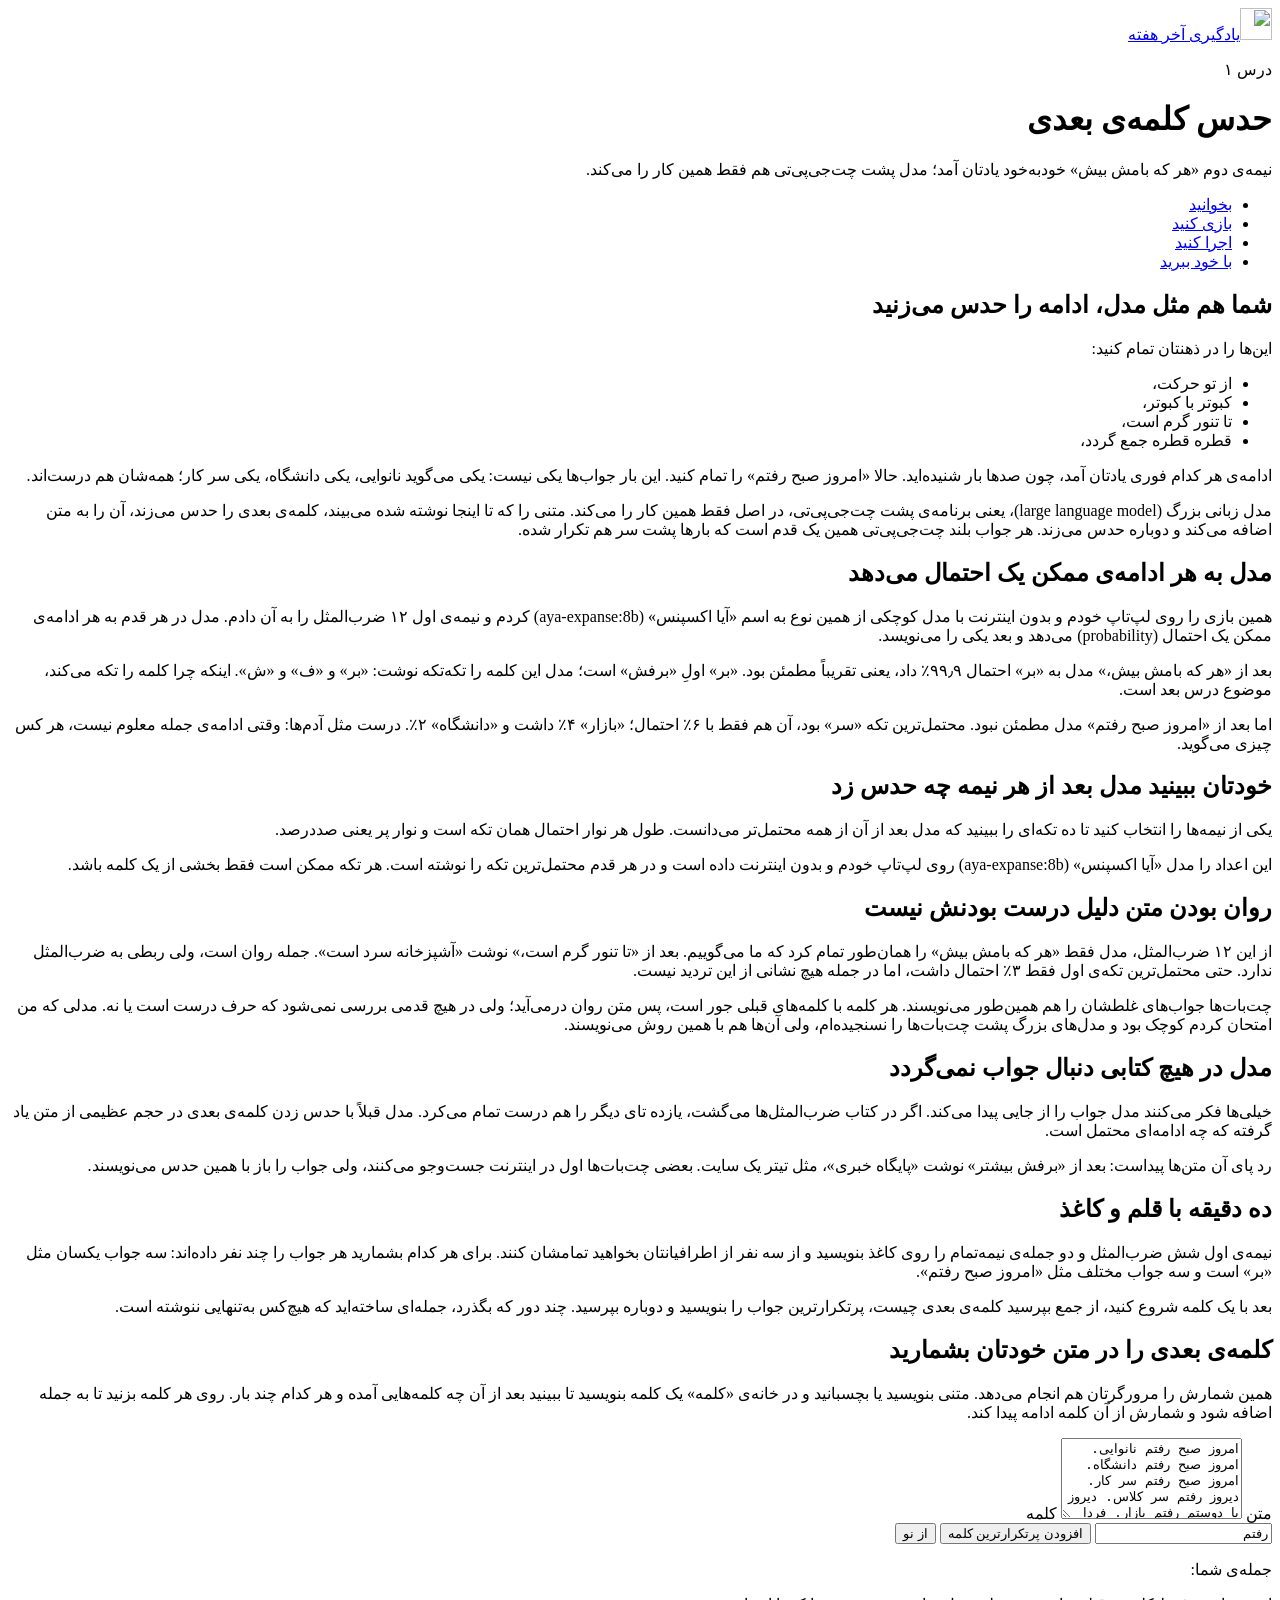
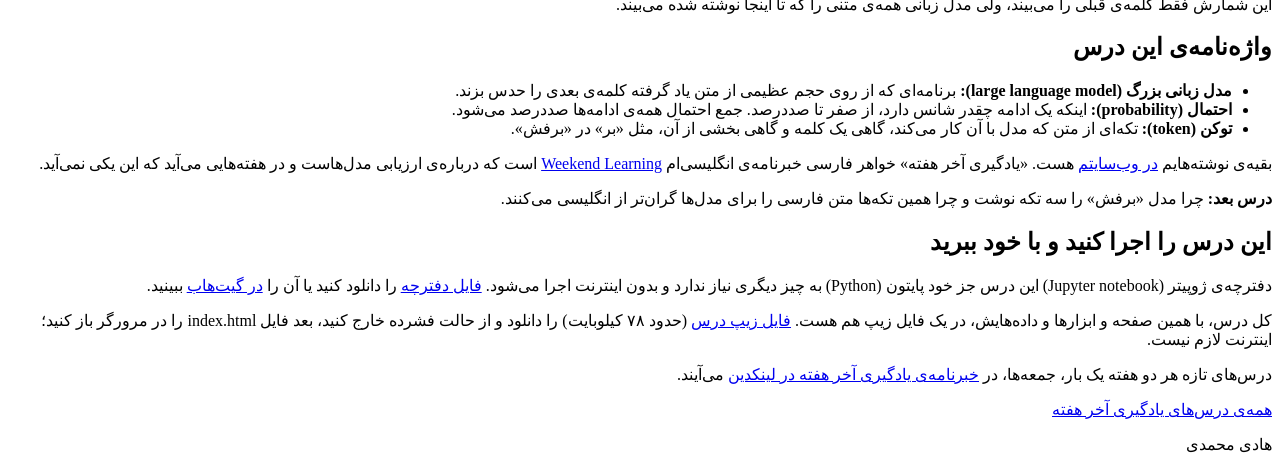
==== 01-next-word/index.html @ 2bf7b01e "Add lesson 01 on how a language model guesses the next word The page carries the newsletter text, a " ====
<!DOCTYPE html>
<html lang="fa" dir="rtl">
<head>
<meta charset="utf-8">
<meta name="viewport" content="width=device-width, initial-scale=1">
<title>حدس کلمه‌ی بعدی | یادگیری آخر هفته</title>
<meta name="description" content="مدل زبانی به هر ادامه‌ی ممکن یک احتمال می‌دهد و یکی را می‌نویسد، چه درست باشد چه غلط.">
<meta name="author" content="هادی محمدی">
<meta name="color-scheme" content="light dark">
<meta property="og:type" content="article">
<meta property="og:locale" content="fa_IR">
<meta property="og:site_name" content="یادگیری آخر هفته">
<meta property="og:title" content="حدس کلمه‌ی بعدی">
<meta property="og:description" content="مدل زبانی به هر ادامه‌ی ممکن یک احتمال می‌دهد و یکی را می‌نویسد، چه درست باشد چه غلط.">
<meta property="og:image" content="https://mohammadi.cv/weekend-learning-fa/assets/logo.png">
<link rel="icon" type="image/png" href="../assets/icon-96.png">
<link rel="stylesheet" href="../assets/style.css">
</head>
<body>

<header class="site-head col">
<a class="brand" href="../index.html"><img src="../assets/icon-96.png" alt="" width="32" height="32"><span>یادگیری آخر هفته</span></a>
</header>

<main class="col">

<p class="kicker">درس ۱</p>
<h1>حدس کلمه‌ی بعدی</h1>
<p class="standfirst">نیمه‌ی دوم «هر که بامش بیش» خودبه‌خود یادتان آمد؛ مدل پشت چت‌جی‌پی‌تی هم فقط همین کار را می‌کند.</p>

<nav aria-label="چهار شکل این درس">
<ul class="ways">
<li><a href="#read">بخوانید</a></li>
<li><a href="#play">بازی کنید</a></li>
<li><a href="#run">اجرا کنید</a></li>
<li><a href="#take">با خود ببرید</a></li>
</ul>
</nav>

<!-- The text from here to the glossary is newsletter issue 1, word for word.
     build.py reports any block of the issue that is missing from this page.
     Five blocks differ on purpose, so the report lists these five:
     - the bio «من هادی محمدی هستم...» sits on the hub, not here;
     - the glossary heading reads «واژه‌نامه‌ی این درس», not «این شماره»;
     - the five-second task asks for LinkedIn comments, so it is left out;
     - the teaser reads «درس بعد:» and drops the issue's date;
     - «موضوع شماره‌ی بعد است» reads «موضوع درس بعد است». -->

<h2 id="read">شما هم مثل مدل، ادامه را حدس می‌زنید</h2>

<p>این‌ها را در ذهنتان تمام کنید:</p>

<ul>
<li>از تو حرکت،</li>
<li>کبوتر با کبوتر،</li>
<li>تا تنور گرم است،</li>
<li>قطره قطره جمع گردد،</li>
</ul>

<p>ادامه‌ی هر کدام فوری یادتان آمد، چون صدها بار شنیده‌اید. حالا «امروز صبح رفتم» را تمام کنید. این بار جواب‌ها یکی نیست: یکی می‌گوید نانوایی، یکی دانشگاه، یکی سر کار؛ همه‌شان هم درست‌اند.</p>

<p>مدل زبانی بزرگ <span lang="en">(large language model)</span>، یعنی برنامه‌ی پشت چت‌جی‌پی‌تی، در اصل فقط همین کار را می‌کند. متنی را که تا اینجا نوشته شده می‌بیند، کلمه‌ی بعدی را حدس می‌زند، آن را به متن اضافه می‌کند و دوباره حدس می‌زند. هر جواب بلند چت‌جی‌پی‌تی همین یک قدم است که بارها پشت سر هم تکرار شده.</p>

<h2>مدل به هر ادامه‌ی ممکن یک احتمال می‌دهد</h2>

<p>همین بازی را روی لپ‌تاپ خودم و بدون اینترنت با مدل کوچکی از همین نوع به اسم «آیا اکسپنس» <span class="nw" lang="en">(aya-expanse:8b)</span> کردم و نیمه‌ی اول ۱۲ ضرب‌المثل را به آن دادم. مدل در هر قدم به هر ادامه‌ی ممکن یک احتمال <span lang="en">(probability)</span> می‌دهد و بعد یکی را می‌نویسد.</p>

<p>بعد از «هر که بامش بیش،» مدل به «بر» احتمال ۹۹٫۹٪ داد، یعنی تقریباً مطمئن بود. «بر» اولِ «برفش» است؛ مدل این کلمه را تکه‌تکه نوشت: «بر» و «ف» و «ش». اینکه چرا کلمه را تکه می‌کند، موضوع درس بعد است.</p>

<p>اما بعد از «امروز صبح رفتم» مدل مطمئن نبود. محتمل‌ترین تکه «سر» بود، آن هم فقط با ۶٪ احتمال؛ «بازار» ۴٪ داشت و «دانشگاه» ۲٪. درست مثل آدم‌ها: وقتی ادامه‌ی جمله معلوم نیست، هر کس چیزی می‌گوید.</p>

<section class="lab" id="play" data-lab="next-piece" aria-labelledby="play-title">
<h2 id="play-title">خودتان ببینید مدل بعد از هر نیمه چه حدس زد</h2>
<p>یکی از نیمه‌ها را انتخاب کنید تا ده تکه‌ای را ببینید که مدل بعد از آن از همه محتمل‌تر می‌دانست. طول هر نوار احتمال همان تکه است و نوار پر یعنی صددرصد.</p>
<p class="note">این اعداد را مدل «آیا اکسپنس» <span class="nw" lang="en">(aya-expanse:8b)</span> روی لپ‌تاپ خودم و بدون اینترنت داده است و در هر قدم محتمل‌ترین تکه را نوشته است. هر تکه ممکن است فقط بخشی از یک کلمه باشد.</p>
<div data-picker></div>
<div class="result" data-result aria-live="polite"></div>
<noscript><p class="note">این بخش با جاوااسکریپت کار می‌کند که در مرورگر شما خاموش است. همین اعداد در <a href="data.json">فایل داده‌های درس</a> هم هست.</p></noscript>
</section>

<h2>روان بودن متن دلیل درست بودنش نیست</h2>

<p>از این ۱۲ ضرب‌المثل، مدل فقط «هر که بامش بیش» را همان‌طور تمام کرد که ما می‌گوییم. بعد از «تا تنور گرم است،» نوشت «آشپزخانه سرد است». جمله روان است، ولی ربطی به ضرب‌المثل ندارد. حتی محتمل‌ترین تکه‌ی اول فقط ۳٪ احتمال داشت، اما در جمله هیچ نشانی از این تردید نیست.</p>

<p>چت‌بات‌ها جواب‌های غلطشان را هم همین‌طور می‌نویسند. هر کلمه با کلمه‌های قبلی جور است، پس متن روان درمی‌آید؛ ولی در هیچ قدمی بررسی نمی‌شود که حرف درست است یا نه. مدلی که من امتحان کردم کوچک بود و مدل‌های بزرگ پشت چت‌بات‌ها را نسنجیده‌ام، ولی آن‌ها هم با همین روش می‌نویسند.</p>

<h2>مدل در هیچ کتابی دنبال جواب نمی‌گردد</h2>

<p>خیلی‌ها فکر می‌کنند مدل جواب را از جایی پیدا می‌کند. اگر در کتاب ضرب‌المثل‌ها می‌گشت، یازده تای دیگر را هم درست تمام می‌کرد. مدل قبلاً با حدس زدن کلمه‌ی بعدی در حجم عظیمی از متن یاد گرفته که چه ادامه‌ای محتمل است.</p>

<p>رد پای آن متن‌ها پیداست: بعد از «برفش بیشتر» نوشت «پایگاه خبری»، مثل تیتر یک سایت. بعضی چت‌بات‌ها اول در اینترنت جست‌وجو می‌کنند، ولی جواب را باز با همین حدس می‌نویسند.</p>

<h2>ده دقیقه با قلم و کاغذ</h2>

<p>نیمه‌ی اول شش ضرب‌المثل و دو جمله‌ی نیمه‌تمام را روی کاغذ بنویسید و از سه نفر از اطرافیانتان بخواهید تمامشان کنند. برای هر کدام بشمارید هر جواب را چند نفر داده‌اند: سه جواب یکسان مثل «بر» است و سه جواب مختلف مثل «امروز صبح رفتم».</p>

<p>بعد با یک کلمه شروع کنید، از جمع بپرسید کلمه‌ی بعدی چیست، پرتکرارترین جواب را بنویسید و دوباره بپرسید. چند دور که بگذرد، جمله‌ای ساخته‌اید که هیچ‌کس به‌تنهایی ننوشته است.</p>

<section class="lab" id="count" data-lab="bigram" aria-labelledby="count-title">
<h2 id="count-title">کلمه‌ی بعدی را در متن خودتان بشمارید</h2>
<p>همین شمارش را مرورگرتان هم انجام می‌دهد. متنی بنویسید یا بچسبانید و در خانه‌ی «کلمه» یک کلمه بنویسید تا ببینید بعد از آن چه کلمه‌هایی آمده و هر کدام چند بار. روی هر کلمه بزنید تا به جمله اضافه شود و شمارش از آن کلمه ادامه پیدا کند.</p>
<label class="lab-label" for="bigram-text">متن</label>
<textarea class="field" id="bigram-text" data-text rows="5" dir="rtl">امروز صبح رفتم نانوایی. امروز صبح رفتم دانشگاه. امروز صبح رفتم سر کار. دیروز رفتم سر کلاس. دیروز با دوستم رفتم بازار. فردا صبح می‌روم سر کار.</textarea>
<label class="lab-label" for="bigram-word">کلمه</label>
<div class="word-row">
<input id="bigram-word" type="text" data-word value="رفتم" autocomplete="off" spellcheck="false" dir="rtl">
<button type="button" class="btn" data-add-top>افزودن پرتکرارترین کلمه</button>
<button type="button" class="btn" data-restart>از نو</button>
</div>
<p class="chain"><span class="said">جمله‌ی شما: </span><span data-chain></span></p>
<div data-counts aria-live="polite"></div>
<p class="note">این شمارش فقط کلمه‌ی قبلی را می‌بیند، ولی مدل زبانی همه‌ی متنی را که تا اینجا نوشته شده می‌بیند.</p>
<noscript><p class="note">این بخش با جاوااسکریپت کار می‌کند که در مرورگر شما خاموش است.</p></noscript>
</section>

<h2>واژه‌نامه‌ی این درس</h2>

<ul class="glossary">
<li><b>مدل زبانی بزرگ <span lang="en">(large language model)</span>:</b> برنامه‌ای که از روی حجم عظیمی از متن یاد گرفته کلمه‌ی بعدی را حدس بزند.</li>
<li><b>احتمال <span lang="en">(probability)</span>:</b> اینکه یک ادامه چقدر شانس دارد، از صفر تا صددرصد. جمع احتمال همه‌ی ادامه‌ها صددرصد می‌شود.</li>
<li><b>توکن <span lang="en">(token)</span>:</b> تکه‌ای از متن که مدل با آن کار می‌کند، گاهی یک کلمه و گاهی بخشی از آن، مثل «بر» در «برفش».</li>
</ul>

<p>بقیه‌ی نوشته‌هایم <a href="https://mohammadi.cv/">در وب‌سایتم</a> هست. «یادگیری آخر هفته» خواهر فارسی خبرنامه‌ی انگلیسی‌ام <a href="https://www.linkedin.com/newsletters/weekend-learning-7044258763238731776/" lang="en">Weekend Learning</a> است که درباره‌ی ارزیابی مدل‌هاست و در هفته‌هایی می‌آید که این یکی نمی‌آید.</p>

<p class="next"><b>درس بعد:</b> چرا مدل «برفش» را سه تکه نوشت و چرا همین تکه‌ها متن فارسی را برای مدل‌ها گران‌تر از انگلیسی می‌کنند.</p>

<h2 id="run">این درس را اجرا کنید و با خود ببرید</h2>

<p>دفترچه‌ی ژوپیتر <span class="nw" lang="en">(Jupyter notebook)</span> این درس جز خود پایتون <span lang="en">(Python)</span> به چیز دیگری نیاز ندارد و بدون اینترنت اجرا می‌شود. <a href="01-next-word.ipynb" download>فایل دفترچه</a> را دانلود کنید یا آن را <a href="https://github.com/mohammadi-hadi/weekend-learning-fa/blob/main/01-next-word/01-next-word.ipynb">در گیت‌هاب</a> ببینید.</p>

<p id="take">کل درس، با همین صفحه و ابزارها و داده‌هایش، در یک فایل زیپ هم هست. <a href="01-next-word-offline.zip" download>فایل زیپ درس</a> <span data-zip-size="01-next-word">(حدود ۷۸ کیلوبایت)</span> را دانلود و از حالت فشرده خارج کنید، بعد فایل <span lang="en">index.html</span> را در مرورگر باز کنید؛ اینترنت لازم نیست.</p>

<p>درس‌های تازه هر دو هفته یک بار، جمعه‌ها، در <a href="https://www.linkedin.com/newsletters/7508807306889863168/">خبرنامه‌ی یادگیری آخر هفته در لینکدین</a> می‌آیند.</p>

</main>

<footer class="site-foot">
<div class="col">
<p><a href="../index.html">همه‌ی درس‌های یادگیری آخر هفته</a></p>
<p>هادی محمدی</p>
</div>
</footer>

<script type="application/json" id="lesson-data">{"lesson":"01-next-word","model":"aya-expanse:8b","parameters":"8.0B","quantization":"Q4_K_M","runner":"Ollama 0.33.3","run_date":"2026-09-24","settings":"offline, raw prompt with no chat template, temperature 0, seed 0","about":"p is the probability the model gave each of its top 10 candidates for the next token, right after the prompt. A token is a piece of text, often part of a word; a leading space means it starts a new word. The model's own continuation (temperature 0) is kept for three prompts only, cut before any ' - ' or ' | ' separator.","summary":{"proverbs_tried":12,"model_wrote_usual_ending":1},"prompts":[{"kind":"proverb","prompt":"هر که بامش بیش،","usual_ending":"برفش بیشتر","model_wrote_usual_ending":true,"top10":[{"token":" بر","p":0.9991},{"token":" برد","p":0.0006},{"token":"بر","p":0.0001},{"token":" وبر","p":0.0001},{"token":" برج","p":0.0},{"token":" در","p":0.0},{"token":" آس","p":0.0},{"token":" برون","p":0.0},{"token":" خر","p":0.0},{"token":" براد","p":0.0}],"continuation":" برفش بیشتر"},{"kind":"proverb","prompt":"از تو حرکت،","usual_ending":"از خدا برکت","model_wrote_usual_ending":false,"top10":[{"token":" از","p":0.1674},{"token":" من","p":0.056},{"token":" به","p":0.0423},{"token":" تا","p":0.0279},{"token":" تو","p":0.0144},{"token":" ","p":0.0142},{"token":" یک","p":0.0128},{"token":" ما","p":0.0122},{"token":" با","p":0.0108},{"token":" جهان","p":0.0096}]},{"kind":"proverb","prompt":"کبوتر با کبوتر،","usual_ending":"باز با باز","model_wrote_usual_ending":false,"top10":[{"token":" به","p":0.0662},{"token":" ","p":0.0598},{"token":" ک","p":0.0477},{"token":" یک","p":0.0423},{"token":" یا","p":0.0327},{"token":" در","p":0.03},{"token":" با","p":0.0251},{"token":" فیلم","p":0.0195},{"token":" و","p":0.0163},{"token":" از","p":0.0137}]},{"kind":"proverb","prompt":"قطره قطره جمع گردد،","usual_ending":"وانگهی دریا شود","model_wrote_usual_ending":false,"top10":[{"token":" به","p":0.0768},{"token":" تا","p":0.0391},{"token":" آب","p":0.0264},{"token":" گ","p":0.0245},{"token":" و","p":0.0238},{"token":" ش","p":0.0226},{"token":" کتاب","p":0.0153},{"token":" در","p":0.0149},{"token":" ب","p":0.0138},{"token":" انقلاب","p":0.0129}]},{"kind":"proverb","prompt":"شنیدن کی بود","usual_ending":"مانند دیدن","model_wrote_usual_ending":false,"top10":[{"token":"ی","p":0.4047},{"token":" که","p":0.1451},{"token":"؟","p":0.1279},{"token":" و","p":0.027},{"token":"،","p":0.0244},{"token":" -","p":0.0207},{"token":":","p":0.0196},{"token":" (","p":0.0137},{"token":" این","p":0.0131},{"token":" یک","p":0.0101}]},{"kind":"proverb","prompt":"دست بالای دست","usual_ending":"بسیار است","model_wrote_usual_ending":false,"top10":[{"token":"؛","p":0.2936},{"token":"،","p":0.1316},{"token":" در","p":0.0812},{"token":":","p":0.075},{"token":" -","p":0.0616},{"token":" (","p":0.0561},{"token":" ","p":0.0378},{"token":"‌","p":0.0273},{"token":" به","p":0.024},{"token":" با","p":0.0201}]},{"kind":"proverb","prompt":"نابرده رنج","usual_ending":"گنج میسر نمی‌شود","model_wrote_usual_ending":false,"top10":[{"token":" است","p":0.1585},{"token":" از","p":0.1268},{"token":":","p":0.0703},{"token":" و","p":0.0537},{"token":" (","p":0.046},{"token":" ","p":0.0346},{"token":"،","p":0.0291},{"token":" -","p":0.0273},{"token":" ها","p":0.0258},{"token":" نه","p":0.0247}]},{"kind":"proverb","prompt":"کار نیکو کردن","usual_ending":"از پر کردن است","model_wrote_usual_ending":false,"top10":[{"token":"،","p":0.1533},{"token":" در","p":0.1168},{"token":" و","p":0.0577},{"token":" با","p":0.0472},{"token":" |","p":0.0424},{"token":" به","p":0.0421},{"token":" را","p":0.0402},{"token":" -","p":0.0359},{"token":" برای","p":0.0336},{"token":"؛","p":0.0201}]},{"kind":"proverb","prompt":"جوینده","usual_ending":"یابنده است","model_wrote_usual_ending":false,"top10":[{"token":" ی","p":0.2487},{"token":"ٔ","p":0.0953},{"token":"‌","p":0.0725},{"token":" (","p":0.0564},{"token":" حقی","p":0.0518},{"token":" گ","p":0.0292},{"token":" ","p":0.0234},{"token":":","p":0.0179},{"token":" عشق","p":0.0133},{"token":" نور","p":0.0114}]},{"kind":"proverb","prompt":"یک دست","usual_ending":"صدا ندارد","model_wrote_usual_ending":false,"top10":[{"token":"ا","p":0.0919},{"token":"ش","p":0.0584},{"token":" به","p":0.0533},{"token":"مال","p":0.0523},{"token":"م","p":0.0379},{"token":" باز","p":0.0335},{"token":"کش","p":0.0332},{"token":" و","p":0.0329},{"token":"گی","p":0.0253},{"token":" دیگر","p":0.0184}],"continuation":"اورد بزرگ دیگر در راه است"},{"kind":"proverb","prompt":"تا تنور گرم است،","usual_ending":"نان را بچسبان","model_wrote_usual_ending":false,"top10":[{"token":" آش","p":0.0296},{"token":" ب","p":0.0293},{"token":" شع","p":0.0277},{"token":" ک","p":0.0212},{"token":" از","p":0.021},{"token":" شعر","p":0.0201},{"token":" پ","p":0.0174},{"token":" در","p":0.0157},{"token":" د","p":0.0155},{"token":" به","p":0.0148}],"continuation":" آشپزخانه سرد است"},{"kind":"proverb","prompt":"آب که از سر گذشت،","usual_ending":"چه یک وجب چه صد وجب","model_wrote_usual_ending":false,"top10":[{"token":" به","p":0.0821},{"token":" از","p":0.0551},{"token":" باز","p":0.0535},{"token":" بر","p":0.0527},{"token":" گ","p":0.0518},{"token":" بازگشت","p":0.032},{"token":" دوباره","p":0.0248},{"token":" دیگر","p":0.0233},{"token":" بی","p":0.022},{"token":" برگ","p":0.0219}]},{"kind":"open","prompt":"امروز صبح رفتم","top10":[{"token":" سر","p":0.0597},{"token":" بازار","p":0.0407},{"token":" به","p":0.0385},{"token":" خرید","p":0.0269},{"token":" تو","p":0.0235},{"token":" دانشگاه","p":0.0232},{"token":" یک","p":0.0227},{"token":" بانک","p":0.0212},{"token":" یه","p":0.0208},{"token":" کتابخانه","p":0.0194}]},{"kind":"open","prompt":"دیروز با دوستم","top10":[{"token":" در","p":0.1458},{"token":" که","p":0.0701},{"token":" به","p":0.064},{"token":" درباره","p":0.0429},{"token":" صح","p":0.0384},{"token":" داش","p":0.0339},{"token":" بود","p":0.0338},{"token":" تلف","p":0.0247},{"token":"،","p":0.0245},{"token":" گ","p":0.0242}]}]}</script>
<script src="../assets/widget.js"></script>
</body>
</html>
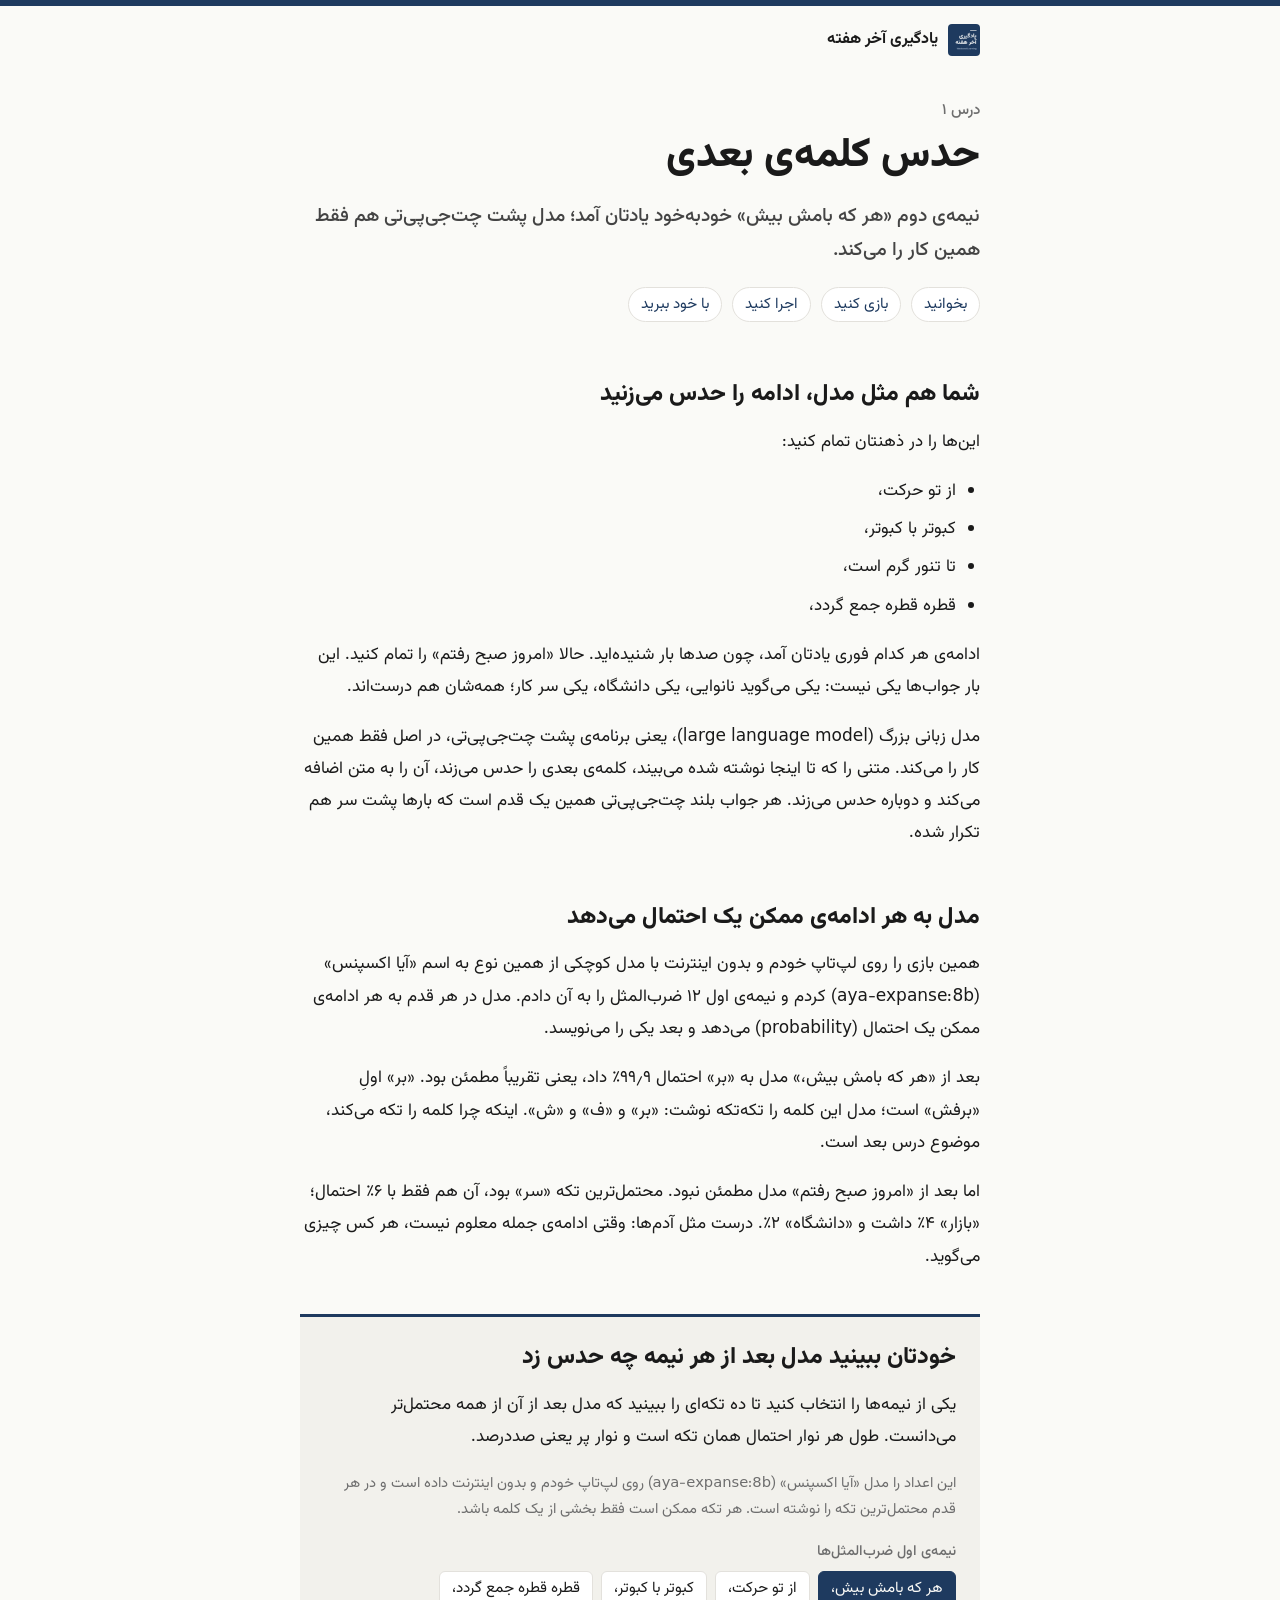
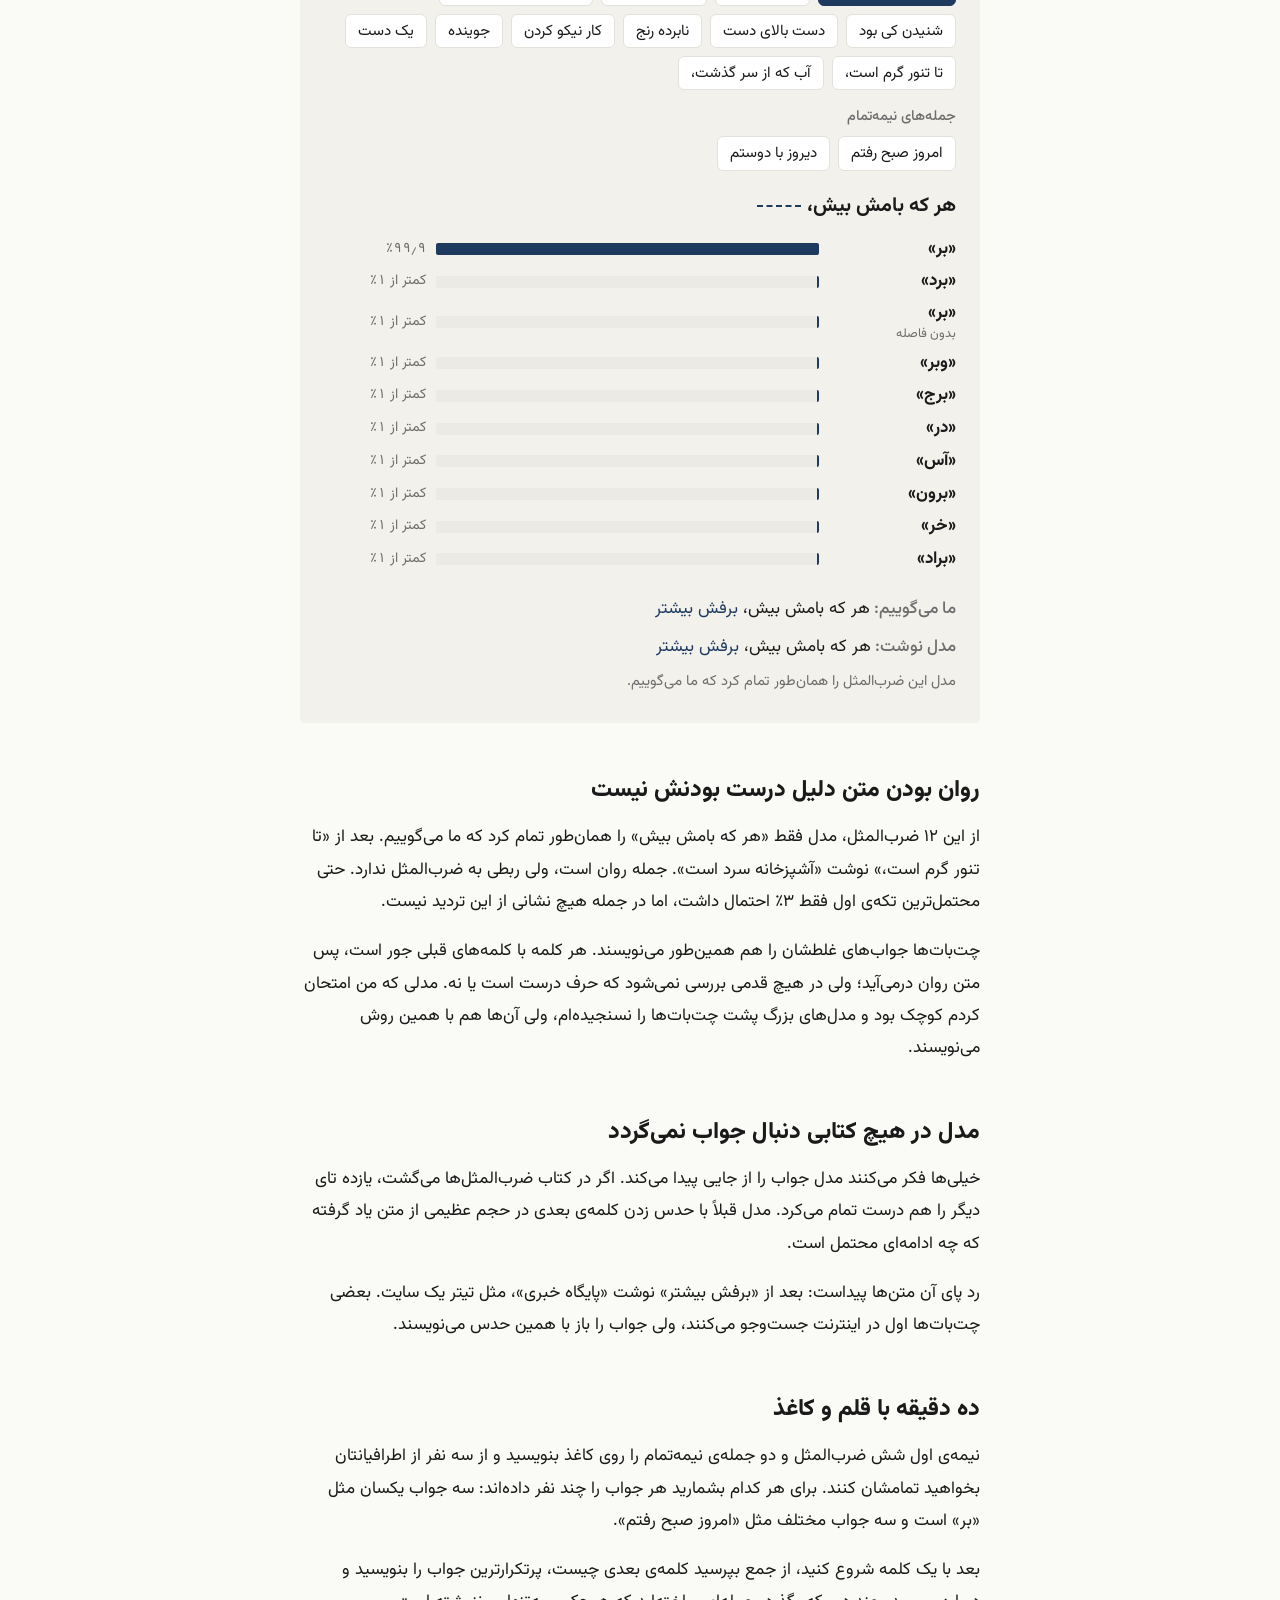
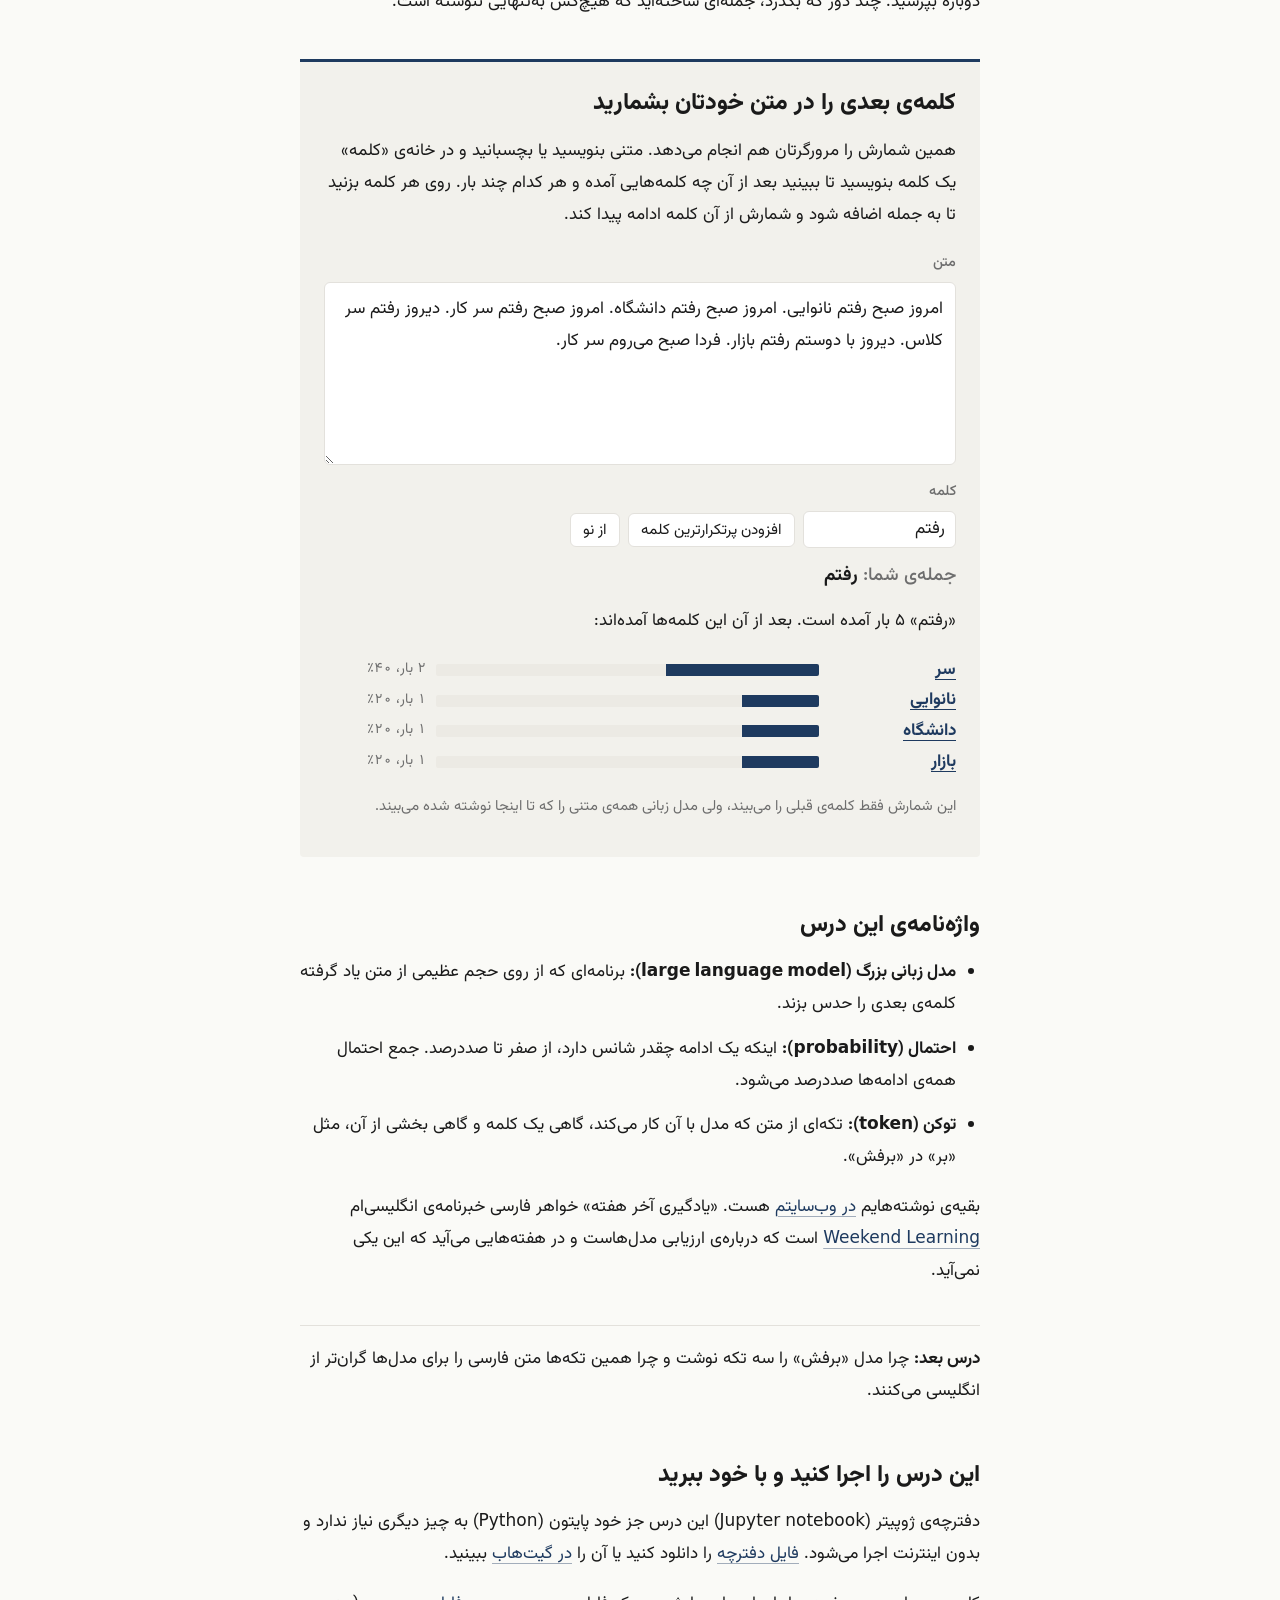
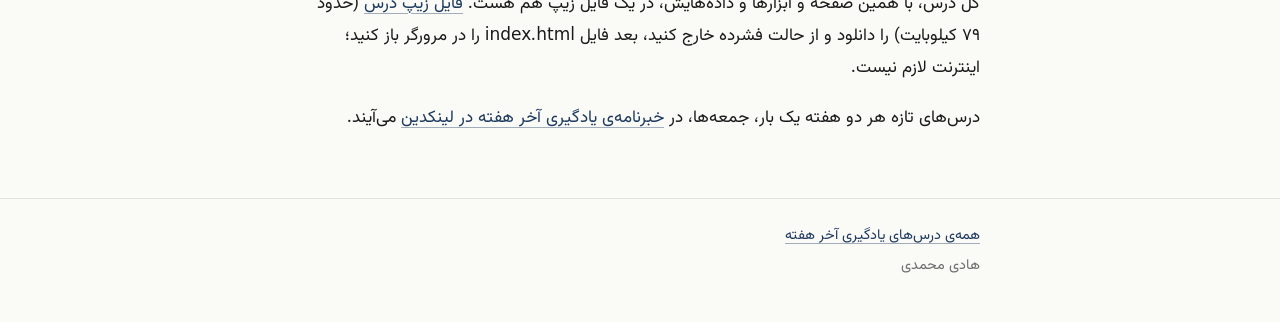
==== commit 135530e5: "Rebuild the lesson 1 and 2 zips with the updated stylesheet Co-authored-by: Hadi Mohammadi <50410241" ====
--- a/01-next-word/index.html
+++ b/01-next-word/index.html
@@ -129,7 +129,7 @@
 
 <p>دفترچه‌ی ژوپیتر <span class="nw" lang="en">(Jupyter notebook)</span> این درس جز خود پایتون <span lang="en">(Python)</span> به چیز دیگری نیاز ندارد و بدون اینترنت اجرا می‌شود. <a href="01-next-word.ipynb" download>فایل دفترچه</a> را دانلود کنید یا آن را <a href="https://github.com/mohammadi-hadi/weekend-learning-fa/blob/main/01-next-word/01-next-word.ipynb">در گیت‌هاب</a> ببینید.</p>
 
-<p id="take">کل درس، با همین صفحه و ابزارها و داده‌هایش، در یک فایل زیپ هم هست. <a href="01-next-word-offline.zip" download>فایل زیپ درس</a> <span data-zip-size="01-next-word">(حدود ۷۸ کیلوبایت)</span> را دانلود و از حالت فشرده خارج کنید، بعد فایل <span lang="en">index.html</span> را در مرورگر باز کنید؛ اینترنت لازم نیست.</p>
+<p id="take">کل درس، با همین صفحه و ابزارها و داده‌هایش، در یک فایل زیپ هم هست. <a href="01-next-word-offline.zip" download>فایل زیپ درس</a> <span data-zip-size="01-next-word">(حدود ۷۹ کیلوبایت)</span> را دانلود و از حالت فشرده خارج کنید، بعد فایل <span lang="en">index.html</span> را در مرورگر باز کنید؛ اینترنت لازم نیست.</p>
 
 <p>درس‌های تازه هر دو هفته یک بار، جمعه‌ها، در <a href="https://www.linkedin.com/newsletters/7508807306889863168/">خبرنامه‌ی یادگیری آخر هفته در لینکدین</a> می‌آیند.</p>
 
--- a/assets/style.css
+++ b/assets/style.css
@@ -0,0 +1,312 @@
+/* یادگیری آخر هفته: one quiet, typographic stylesheet for the hub and every
+   lesson. Colours follow mohammadi.cv and the newsletter covers. Nothing
+   here loads from another site; the only font is Vazirmatn, next to this file. */
+
+@font-face {
+  font-family: "Vazirmatn";
+  src: url("fonts/Vazirmatn-NL-Variable.woff2") format("woff2");
+  font-weight: 100 900;
+  font-style: normal;
+  font-display: swap;
+}
+
+:root {
+  color-scheme: light dark;
+  --paper: #fafaf7;
+  --surface: #ffffff;
+  --ink: #1a1a1a;
+  --ink-2: #444444;
+  --muted: #6e6e6e;
+  --rule: #e3e1dc;
+  --accent: #1e3a5f;
+  --accent-hover: #2d5080;
+  --on-accent: #fafaf7;
+  --track: #eceae4;
+  --bar: #1e3a5f;
+  --tint: #f2f1ec;
+  --font: "Vazirmatn", system-ui, -apple-system, "Segoe UI", Roboto, Tahoma, sans-serif;
+  --column: 680px;
+  --gutter: 16px;
+}
+
+@media (prefers-color-scheme: dark) {
+  :root {
+    --paper: #14181d;
+    --surface: #1b2027;
+    --ink: #ecebe6;
+    --ink-2: #cfcec8;
+    --muted: #a3a6aa;
+    --rule: #2e343c;
+    --accent: #a4c0e4;
+    --accent-hover: #c7d9f0;
+    --on-accent: #14181d;
+    --track: #262c34;
+    --bar: #8fb0d6;
+    --tint: #1d232a;
+  }
+}
+
+*,
+*::before,
+*::after { box-sizing: border-box; }
+
+html { -webkit-text-size-adjust: 100%; text-size-adjust: 100%; }
+
+body {
+  margin: 0;
+  background: var(--paper);
+  color: var(--ink);
+  font-family: var(--font);
+  font-size: 1.0625rem;
+  line-height: 1.9;
+  border-top: 6px solid var(--accent);
+  -webkit-font-smoothing: antialiased;
+  overflow-wrap: break-word;
+}
+
+img { max-width: 100%; height: auto; }
+
+a {
+  color: var(--accent);
+  text-decoration: underline;
+  text-decoration-thickness: 1px;
+  text-underline-offset: 0.3em;
+  text-decoration-color: color-mix(in srgb, var(--accent) 40%, transparent);
+}
+a:hover { color: var(--accent-hover); text-decoration-color: currentColor; }
+
+:focus-visible { outline: 2px solid var(--accent); outline-offset: 2px; border-radius: 2px; }
+
+::selection { background: var(--accent); color: var(--on-accent); }
+
+.col {
+  max-width: calc(var(--column) + 2 * var(--gutter));
+  margin-left: auto;
+  margin-right: auto;
+  padding-left: var(--gutter);
+  padding-right: var(--gutter);
+}
+
+/* ---------- header and footer ---------- */
+
+.site-head { padding-block: 18px 0; }
+.brand {
+  display: inline-flex;
+  align-items: center;
+  gap: 10px;
+  color: var(--ink);
+  text-decoration: none;
+  font-weight: 700;
+  font-size: 1rem;
+}
+.brand img { width: 32px; height: 32px; border-radius: 4px; display: block; }
+.brand:hover { color: var(--accent); }
+
+.site-foot {
+  margin-top: 64px;
+  padding-block: 20px 40px;
+  border-top: 1px solid var(--rule);
+  color: var(--muted);
+  font-size: 0.9rem;
+}
+.site-foot p { margin: 0.2em 0; }
+
+/* ---------- text ---------- */
+
+main { padding-block: 28px 0; }
+
+h1, h2, h3 { color: var(--ink); line-height: 1.45; font-weight: 800; }
+h1 { font-size: clamp(1.85rem, 1.45rem + 2vw, 2.55rem); margin: 0.1em 0 0.35em; line-height: 1.35; }
+h2 { font-size: clamp(1.25rem, 1.15rem + 0.6vw, 1.45rem); margin: 2.2em 0 0.6em; }
+h3 { font-size: 1.15rem; margin: 0 0 0.3em; }
+
+p { margin: 0 0 1em; }
+ul, ol { margin: 0 0 1em; padding-inline-start: 1.4em; }
+li { margin-bottom: 0.35em; }
+hr { border: 0; border-top: 1px solid var(--rule); margin: 2.5em 0; }
+
+.kicker { color: var(--muted); font-weight: 500; font-size: 0.95rem; margin: 0; }
+.standfirst { font-size: 1.2rem; line-height: 1.8; color: var(--ink-2); font-weight: 500; }
+.note { color: var(--muted); font-size: 0.92rem; line-height: 1.8; }
+
+.ways {
+  display: flex;
+  flex-wrap: wrap;
+  gap: 6px 10px;
+  padding: 0;
+  margin: 1.2em 0 0;
+  list-style: none;
+  font-size: 0.95rem;
+}
+.ways a {
+  display: inline-block;
+  padding: 2px 12px;
+  border: 1px solid var(--rule);
+  border-radius: 999px;
+  text-decoration: none;
+  background: var(--surface);
+}
+.ways a:hover { border-color: var(--accent); }
+
+.glossary li { margin-bottom: 0.7em; }
+
+.next { border-top: 1px solid var(--rule); padding-top: 1em; margin-top: 2.2em; }
+
+/* ---------- the hub ---------- */
+
+.four { list-style: none; padding: 0; }
+.four li { padding-inline-start: 0; margin-bottom: 0.6em; }
+
+.lessons { list-style: none; padding: 0; margin: 0; }
+.lessons > li { border-top: 1px solid var(--rule); padding-block: 18px; margin: 0; }
+.lessons > li:last-child { border-bottom: 1px solid var(--rule); }
+.lessons h3 a { color: var(--ink); text-decoration: none; }
+.lessons h3 a:hover { color: var(--accent); }
+.lessons p { margin-bottom: 0.4em; }
+.lessons .ways { margin-top: 0.6em; }
+
+/* ---------- interactive sections ---------- */
+
+.lab {
+  margin: 2.4em 0;
+  padding: 20px var(--gutter) 22px;
+  background: var(--tint);
+  border-top: 3px solid var(--accent);
+  margin-left: calc(-1 * var(--gutter));
+  margin-right: calc(-1 * var(--gutter));
+}
+.lab h2 { margin-top: 0.2em; }
+
+.lab-label { display: block; font-size: 0.9rem; color: var(--muted); font-weight: 500; margin: 0.9em 0 0.4em; }
+
+.picker { display: flex; flex-wrap: wrap; gap: 8px; margin: 0 0 4px; padding: 0; list-style: none; }
+.picker li { margin: 0; }
+
+button,
+input,
+textarea { font: inherit; color: inherit; }
+
+.chip,
+.btn {
+  font-size: 0.95rem;
+  line-height: 1.6;
+  padding: 4px 12px;
+  border: 1px solid var(--rule);
+  border-radius: 6px;
+  background: var(--surface);
+  color: var(--ink);
+  cursor: pointer;
+}
+.chip:hover,
+.btn:hover { border-color: var(--accent); }
+.chip[aria-pressed="true"] { background: var(--accent); border-color: var(--accent); color: var(--on-accent); }
+.btn[disabled] { opacity: 0.45; cursor: default; }
+
+.result { margin-top: 18px; }
+.prompt-line { font-size: 1.25rem; font-weight: 700; margin: 0 0 0.5em; line-height: 1.7; }
+.blank {
+  display: inline-block;
+  width: 2.2em;
+  margin-inline-start: 0.3em;
+  border-bottom: 2px dashed var(--accent);
+  transform: translateY(-0.2em);
+}
+
+.bars { list-style: none; padding: 0; margin: 0 0 1em; }
+.bars li {
+  display: grid;
+  grid-template-columns: 6.2em minmax(0, 1fr) 5.4em;
+  align-items: center;
+  column-gap: 10px;
+  margin: 0;
+  padding-block: 3px;
+}
+.piece { font-weight: 700; line-height: 1.45; min-width: 0; }
+.piece .desc { font-weight: 500; color: var(--muted); font-size: 0.9rem; }
+.piece small { display: block; font-weight: 400; color: var(--muted); font-size: 0.8rem; line-height: 1.4; }
+.track { position: relative; height: 12px; background: var(--track); border-radius: 2px; overflow: hidden; }
+.fill {
+  position: absolute;
+  top: 0;
+  bottom: 0;
+  right: 0; /* the start of the line, since every page is right to left */
+  min-width: 2px;
+  background: var(--bar);
+  transition: width 0.25s ease;
+}
+.pct { font-size: 0.88rem; color: var(--muted); white-space: nowrap; font-variant-numeric: tabular-nums; }
+/* a count label («۱۲ بار، کمتر از ۱٪») may take two lines at 360px */
+[data-counts] .pct { white-space: normal; line-height: 1.4; }
+
+.facts { margin: 0; }
+.facts p { margin: 0.35em 0; }
+.said { color: var(--muted); font-weight: 500; }
+.facts .end { color: var(--accent); font-weight: 400; }
+
+/* bigram counter */
+.field { display: block; width: 100%; }
+textarea.field {
+  min-height: 8.5em;
+  padding: 10px 12px;
+  line-height: 1.9;
+  border: 1px solid var(--rule);
+  border-radius: 6px;
+  background: var(--surface);
+  resize: vertical;
+}
+.word-row { display: flex; flex-wrap: wrap; gap: 8px; align-items: center; }
+.word-row input {
+  width: 9em;
+  max-width: 100%;
+  padding: 4px 10px;
+  border: 1px solid var(--rule);
+  border-radius: 6px;
+  background: var(--surface);
+  line-height: 1.6;
+}
+.bars .word {
+  font: inherit;
+  font-weight: 700;
+  padding: 0;
+  border: 0;
+  background: none;
+  color: var(--accent);
+  text-align: start;
+  text-decoration: underline;
+  text-decoration-thickness: 1px;
+  text-underline-offset: 0.3em;
+  cursor: pointer;
+  overflow-wrap: anywhere;
+}
+.chain { font-size: 1.15rem; font-weight: 700; margin: 0.6em 0; }
+
+textarea.field:focus,
+.word-row input:focus { border-color: var(--accent); }
+
+@media (min-width: 720px) {
+  .lab { margin-left: 0; margin-right: 0; padding-left: 24px; padding-right: 24px; border-radius: 0 0 4px 4px; }
+  .bars li { grid-template-columns: 7.5em minmax(0, 1fr) 6em; }
+}
+
+@media (prefers-reduced-motion: reduce) {
+  .fill { transition: none; }
+}
+
+@media print {
+  body { border-top: 0; }
+  .lab, .ways, .site-head { display: none; }
+}
+
+/* hub only */
+.hub-logo { display: block; width: 64px; height: 64px; border-radius: 6px; margin: 8px 0 14px; }
+.lessons .ways span { color: var(--muted); font-size: 0.85rem; }
+
+/* keeps a Latin name and its parentheses on one line */
+.nw { white-space: nowrap; }
+
+/* Lesson 02: token pieces */
+.pieces { list-style: none; padding: 0; margin: 0.4em 0 0.8em; display: flex; flex-wrap: wrap; gap: 6px; }
+.tok { border: 1px solid var(--rule); background: var(--track); border-radius: 4px; padding: 2px 8px; font-size: 1.05rem; line-height: 1.6; }
+.tok.sp { border-inline-start: 3px solid var(--accent); }
+.tok.half { border-style: dashed; color: var(--muted); font-size: 0.85rem; }
+.count { margin: 0.2em 0; }
